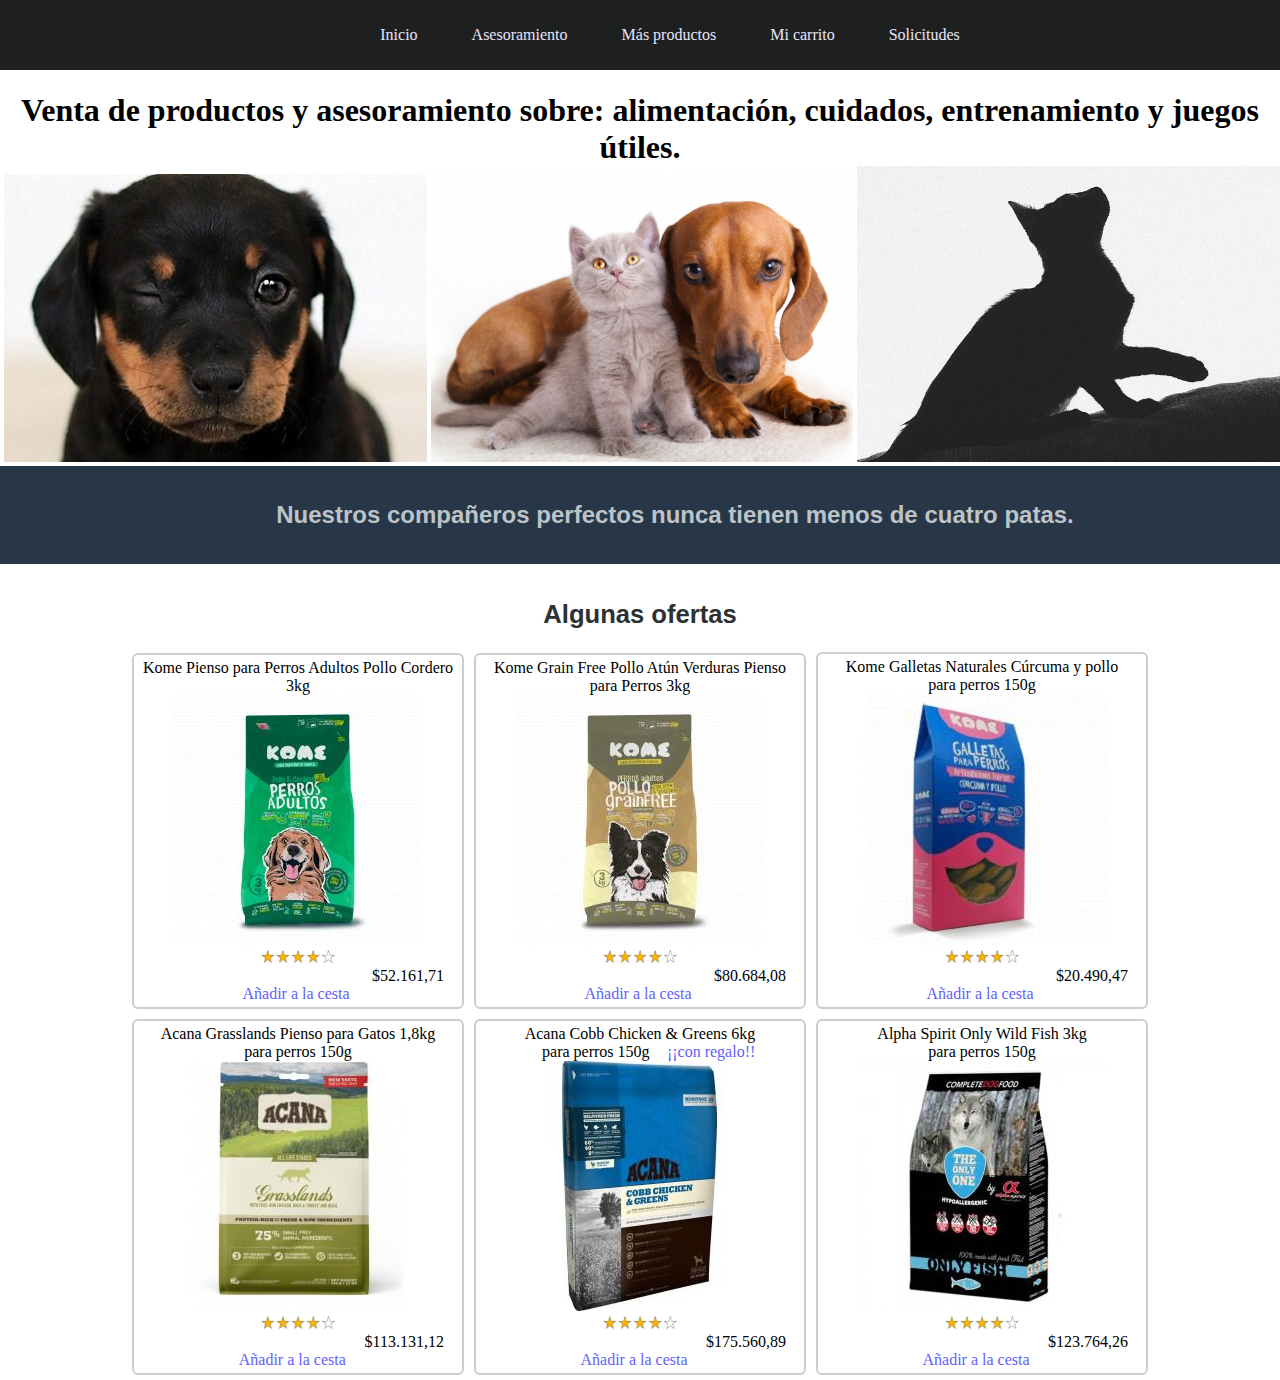
==== mascotas.html @ df4e3a65 "subiendo mi repositorio" ====
<!DOCTYPE html>
<html lang="en">
<head>
    <meta charset="UTF-8">
    <meta http-equiv="X-UA-Compatible" content="IE=edge">
    <meta name="viewport" content="width=device-width, initial-scale=1.0">
    <link rel="stylesheet" href="css/mascotas.css">
    <title>Pet Care, una pagina para mascotas</title>

</head>
<body>
    <div class="header1">
        <ul class= "list-menu">
            <li class="titlesmenu"><a href="mascotas.html" class="menus">Inicio</a></li>
            <li class="titlesmenu"><a href="contactenos.html" class="menus" target="_blank">Asesoramiento</a></li>
            <li class="titlesmenu"><a href="tabla.html" class="menus">Más productos</a></li>
            <li class="titlesmenu">Mi carrito</li>
            <li class="titlesmenu"><a href="solicitudes.html" class="menus" target="_blank">Solicitudes</a></li>
        </ul>
        </div>
        <div class="container"></div><br>
        <h1>Venta de productos y asesoramiento sobre: alimentación, cuidados, entrenamiento y juegos útiles.</h2>

        <div class="images">
        <img src="img/mascota_original.jpg" alt="Mascotas" width="33%" height="">
        <img src="img/foto_original.jpg" alt="Mascotas" width="33%" height="">
        <img src="img/gato_original.jpg" alt="Mascotas" width="33%" height="">
        </div>
        <div class="containersub">
            <div class="fontcontainersub">
                <h2 class="font-akaya telivigala">Nuestros compañeros perfectos nunca tienen menos de cuatro patas.</h2></div></div><br><br>
            
    <h3 class="font-oswald">Algunas ofertas</h3><br>
    <div class="productscontainer">

    <div class="product"><div class="titleproduct"><p>Kome Pienso para Perros Adultos Pollo Cordero 3kg</p></div>
    <img src="img/producto1_original.jpg" alt="producto_1" class="imgproduct" usemap="#producto1">
    <map name="producto1"><area shape="rect" coords="1,1,355,365" href="https://www.mascoteros.com/kome-pienso-perros-adultos-pollo-cordero-3kg/174537" alt="producto1" target="blank"></map>
    <div><img src="img/unica.jpg" width="" height="13px"><br>
    </div><p class="precio">$52.161,71</p><br>
    <p><span class="icon-basket" style="float: inline-start;"></span>
        <a href="contactenos.html" target="_blank" class="enlace">Añadir a la cesta</a></p></div>

    <div class="product"><div class="titleproduct"><p>Kome Grain Free Pollo Atún Verduras Pienso para Perros 3kg</p></div>
    <img src="img/producto2_original.jpg" alt="producto_2" class="imgproduct" usemap="#producto2">
    <map name="producto2"><area shape="rect" coords="1,1,250,250" href="https://www.mascoteros.com/kome-grain-free-pollo-atun-verduras-pienso-perros-3kg/209274" alt="producto2" target="blank"></map>
    <div><img src="img/unica.jpg" width="" height="13px"></div><p class="precio">$80.684,08</p><br>
    <p><span class="icon-basket" style="float: inline-start;"></span>
        <a href="contactenos.html" target="_blank" class="enlace">Añadir a la cesta</a></p></div>

    <div class="product"><div class="titleproduct"><p>Kome Galletas Naturales Cúrcuma y pollo<br>para perros 150g</p></div>
    <img src="img/producto3_original.jpg" alt="producto_3" class="imgproduct" usemap="#producto3">
    <map name="producto3"><area shape="rect" coords="1,1,250,250" href="https://www.mascoteros.com/kome-galletas-naturales-curcuma-y-pollo-perros-150g/176221" alt="producto3" target="blank"></map>
    <div><img src="img/unica.jpg" width="" height="13px"></div><p class="precio">$20.490,47</p><br>
    <p><span class="icon-basket" style="float: inline-start;"></span>
        <a href="contactenos.html" target="_blank" class="enlace">Añadir a la cesta</a></p></div>

    <div class="product"><div class="titleproduct"><p>Acana Grasslands Pienso para Gatos 1,8kg<br> para perros 150g</p></div>
    <img src="img/producto4_original.jpg" alt="producto_4" class="imgproduct" usemap="#producto4">
    <map name="producto4"><area shape="rect" coords="1,1,250,250" href="https://www.mascoteros.com/acana-grasslands-pienso-gatos-1-8kg/174861" alt="producto4" target="blank"></map> 
    <div><img src="img/unica.jpg" width="" height="13px"></div><p class="precio">$113.131,12</p><br>
    <p><span class="icon-basket" style="float: inline-start;"></span>
        <a href="contactenos.html" target="_blank" class="enlace">Añadir a la cesta</a></p></div>

    <div class="product"><div class="titleproduct"><p>Acana Cobb Chicken & Greens 6kg<br> para perros 150g <span class="resaltado">¡¡con regalo!!</span></p></div>
    <img src="img/producto5_original.jpg" alt="producto_5" class="imgproduct" usemap="#producto5">
    <map name="producto5"><area shape="rect" coords="1,1,250,250" href="https://www.mascoteros.com/acana-cobb-chicken-greens-6kg/156707" alt="producto5" target="blank"></map>
    <div><img src="img/unica.jpg" width="" height="13px"></div><p class="precio">$175.560,89</p><br>
    <p><span class="icon-basket" style="float: inline-start;"></span>
        <a href="contactenos.html" target="_blank" class="enlace">Añadir a la cesta</a></p></div>

    <div class="product"><div class="titleproduct"><p>Alpha Spirit Only Wild Fish 3kg<br> para perros 150g</p></div>
    <img src="img/producto6_original.jpg" alt="producto_6" class="imgproduct" usemap="#producto6">
    <map name="producto6"><area shape="rect" coords="1,1,250,250" href="https://www.mascoteros.com/alpha-spirit-only-wild-fish-3kg/165277" alt="producto6" target="blank"></map>
    <div><img src="img/unica.jpg" width="" height="13px"></div><p class="precio">$123.764,26</p><br>
    <p><span class="icon-basket" style="float: inline-start;"></span>
        <a href="contactenos.html" target="_blank" class="enlace">Añadir a la cesta</a></p></div></div>

</body>
</html>
---- css/mascotas.css ----
*{ 
    padding: 0;
    margin: 0;
}
body {
    text-align: center;
}
.header1 {
    width: 100%;
    padding: 10px;
    background-color: #1E2020;
    color: lavender;
    position: fixed;
    font-family: cursive;
    text-align: center;
}
ul {
    display: block;
    margin-block-start: 1em;
    margin-block-end: 1em;
    margin-inline-start: 0px;
    margin-inline-end: 0px;
    padding-inline-start: 0px;
    padding-inline-end: 10px;
}
li {
    display: list-item;
    margin-left: 50px;
}
.titlesmenu {
    display: inline;
    list-style: none;
}
.menus {
    text-decoration: solid;
    color: lavender;
}
.container {
    width: 100%;
    height: 100%;
    background-color: white;
    padding-top: 74px;
}
.images {
    width: 100%;
    margin-left: 4px;
    margin-top: px;
    display: inline;
}
.containersub {
    width: 100%;
    height: 100%;
    background-color: #283747;
    padding: 35px;
    text-align: center;
    color:#BDC3C7;
}
.font-akaya {
    font-family: 'Akaya Telivigala', Arial, Helvetica, sans-serif;
}
h3.font-oswald {
    font-family: 'Oswald', sans-serif;
    color: #2D3133;
    font-size: 1.6em;
}
.productscontainer {
    width: 100%;
}
.product {
    border: solid #C9CFD3 2px;
    border-radius: 6px;
    display: inline-block;
    margin: 5px 3px;
    text-align: center;
    max-width: 25%;
    padding: 4px;
}
.titleproduct {
    max-width: 100%;
    display: inline-block;
}
.imgproduct {
    max-width: 100%;
}
span.resaltado {
    color: #5f5fff;
    float: right;
}
.precio {
    float: right;
    margin-right: 14px;
    margin-bottom: 4px;
}
.enlace {
    margin-left: 82px;
    max-width: 100%;
    text-decoration: solid;
    color: #5f5fff;
}
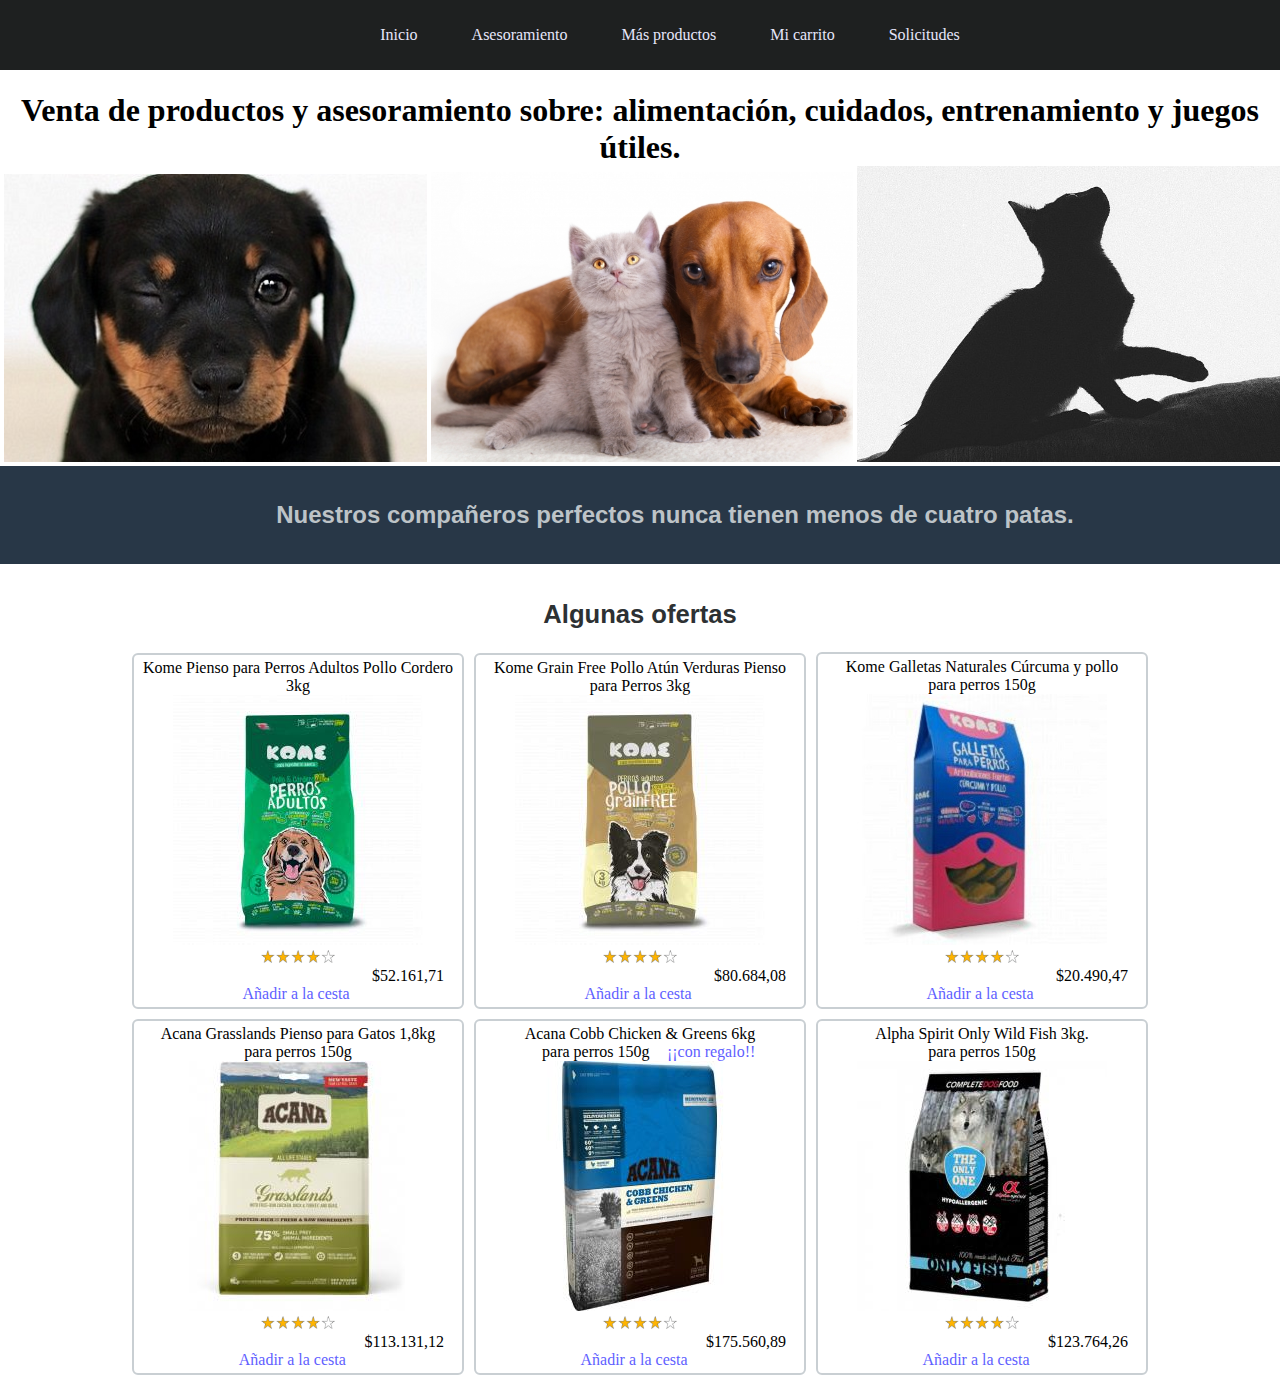
==== commit e20a38c9: "cambio" ====
--- a/mascotas.html
+++ b/mascotas.html
@@ -69,7 +69,7 @@
     <p><span class="icon-basket" style="float: inline-start;"></span>
         <a href="contactenos.html" target="_blank" class="enlace">Añadir a la cesta</a></p></div>
 
-    <div class="product"><div class="titleproduct"><p>Alpha Spirit Only Wild Fish 3kg<br> para perros 150g</p></div>
+    <div class="product"><div class="titleproduct"><p>Alpha Spirit Only Wild Fish 3kg.<br> para perros 150g</p></div>
     <img src="img/producto6_original.jpg" alt="producto_6" class="imgproduct" usemap="#producto6">
     <map name="producto6"><area shape="rect" coords="1,1,250,250" href="https://www.mascoteros.com/alpha-spirit-only-wild-fish-3kg/165277" alt="producto6" target="blank"></map>
     <div><img src="img/unica.jpg" width="" height="13px"></div><p class="precio">$123.764,26</p><br>
